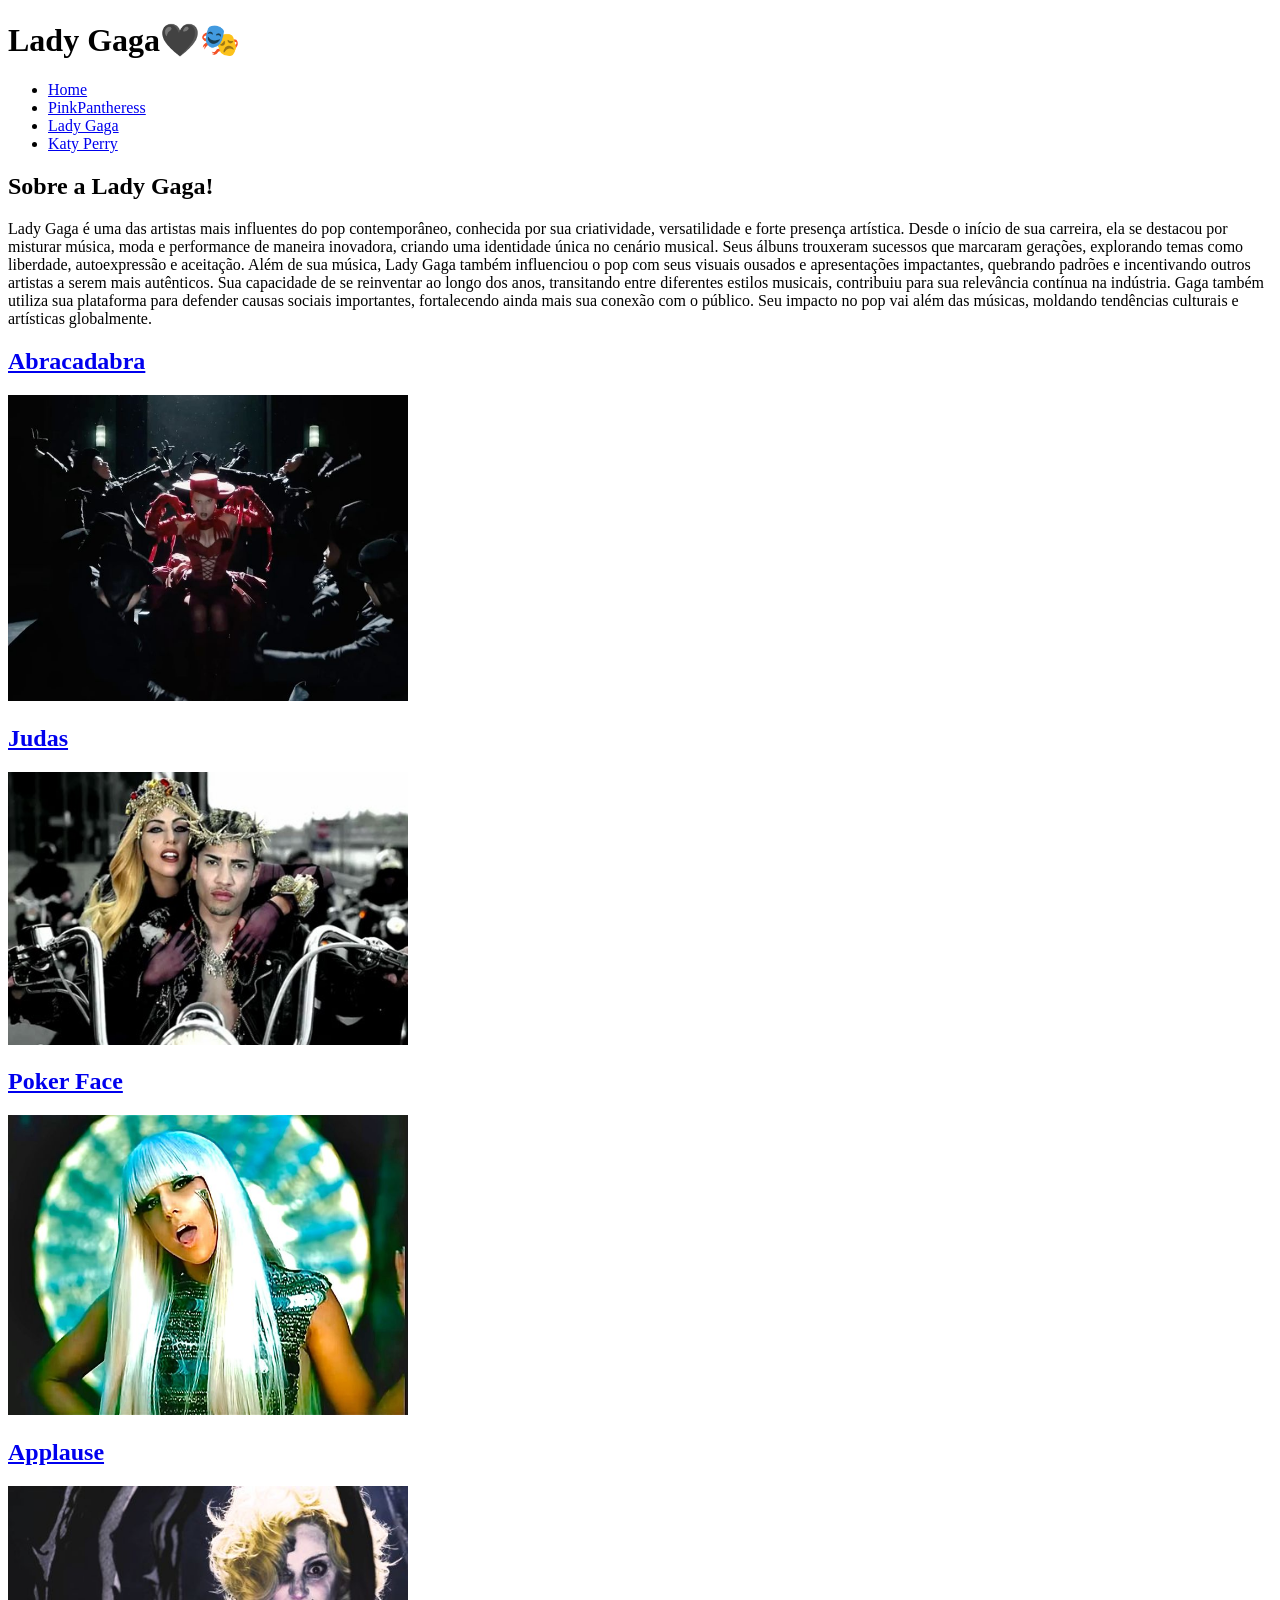
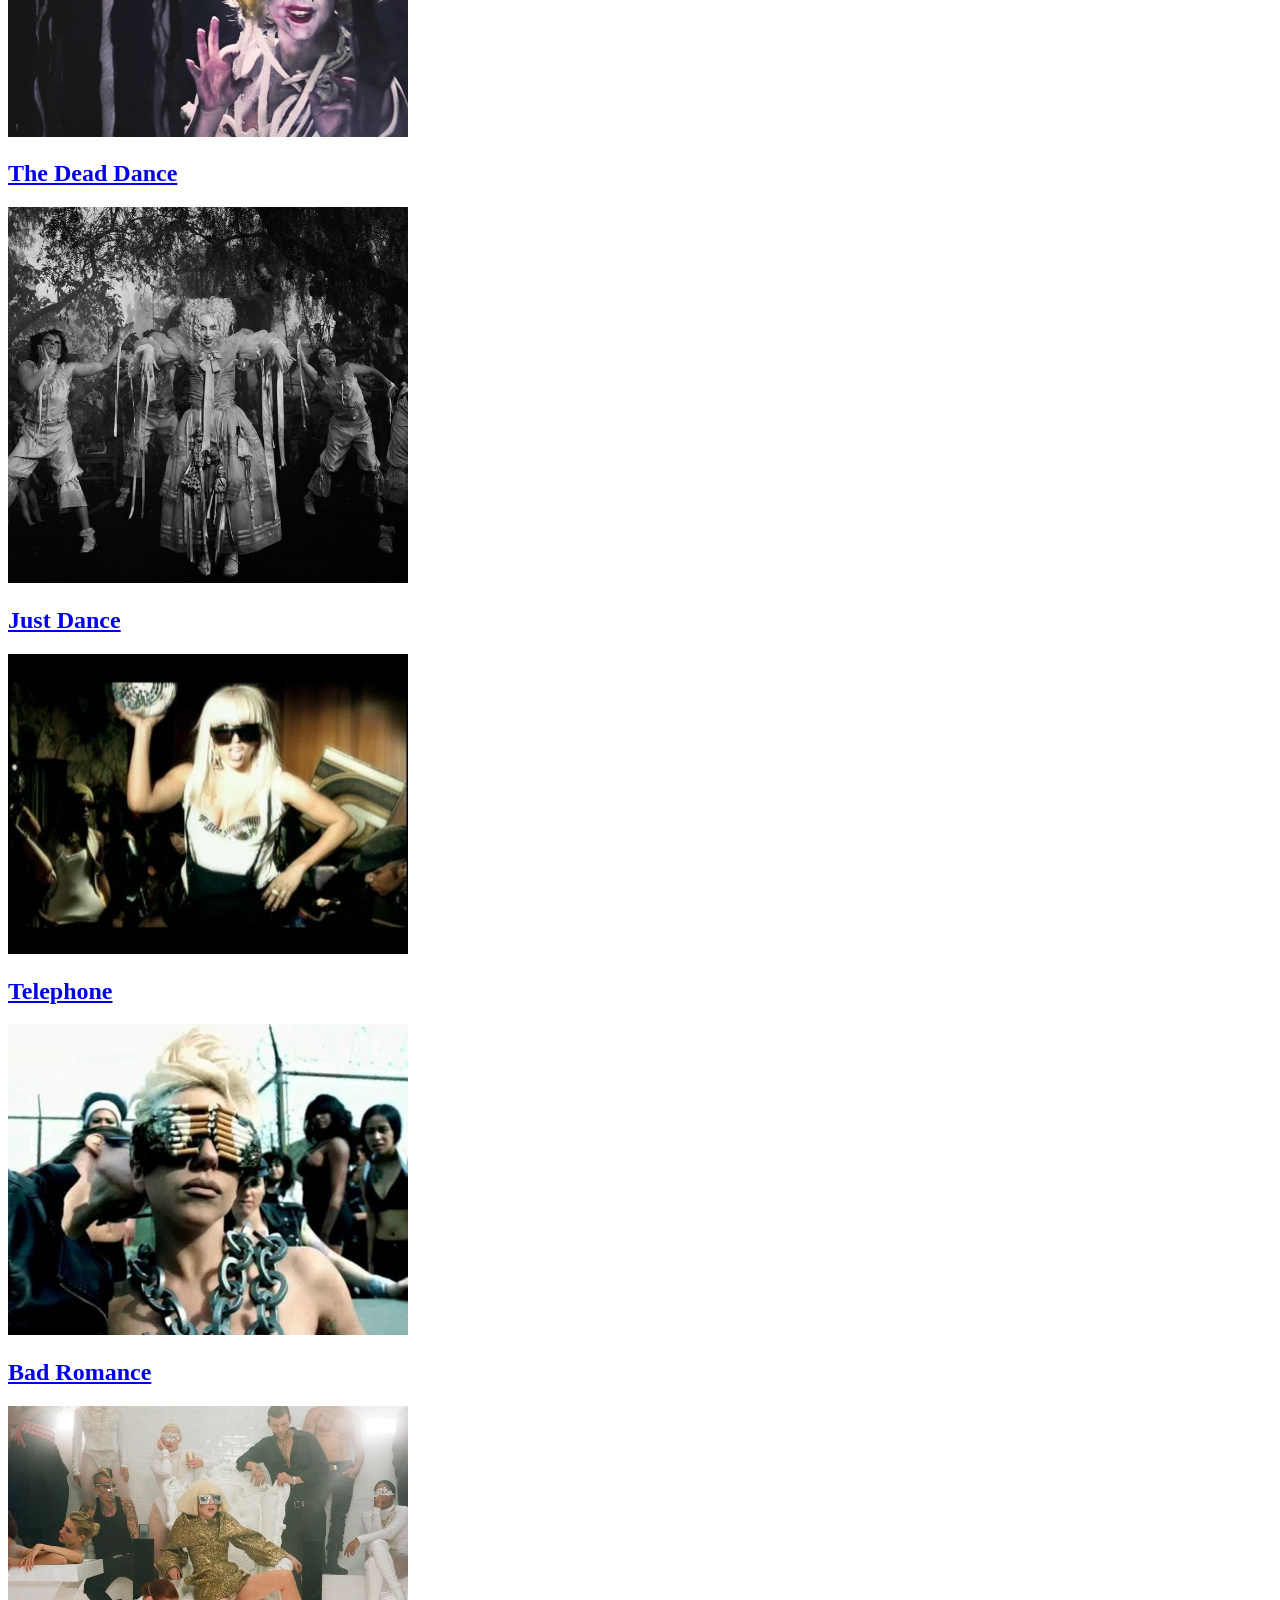
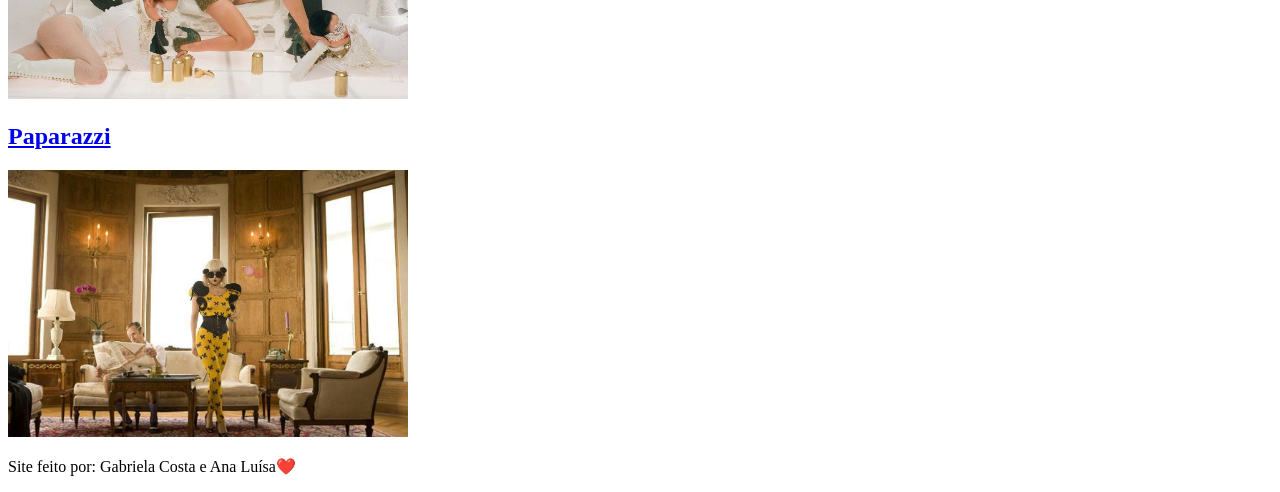
==== gaga.html @ 9b25998e "parte html feita" ====
<!DOCTYPE html>

<html lang="pt-BR">   

<head>
    <meta charset="UTF-8">        
    <title>Lady Gaga</title> 
</head>

<body>

<header>
    <h1>Lady Gaga🖤🎭</h1>
</header>

<nav>
    <ul>
        <li><a href="index.html">Home</a></li>
        <li><a href="pink.html">PinkPantheress</a></li>
        <li><a href="gaga.html">Lady Gaga</a></li>
        <li><a href="katy.html">Katy Perry</a></li>
    </ul>
</nav>

<main>

    <section>
        <h2>Sobre a Lady Gaga!</h2>
        <p>
            Lady Gaga é uma das artistas mais influentes do pop contemporâneo, conhecida por sua criatividade, versatilidade e forte presença artística.
            Desde o início de sua carreira, ela se destacou por misturar música, moda e performance de maneira inovadora, criando uma identidade única no cenário musical.
            Seus álbuns trouxeram sucessos que marcaram gerações, explorando temas como liberdade, autoexpressão e aceitação.
            Além de sua música, Lady Gaga também influenciou o pop com seus visuais ousados e apresentações impactantes, quebrando padrões e incentivando outros artistas a serem mais autênticos.
            Sua capacidade de se reinventar ao longo dos anos, transitando entre diferentes estilos musicais, contribuiu para sua relevância contínua na indústria.
            Gaga também utiliza sua plataforma para defender causas sociais importantes, fortalecendo ainda mais sua conexão com o público.
            Seu impacto no pop vai além das músicas, moldando tendências culturais e artísticas globalmente.
        </p>
    </section>

    <section> 
        <h2>
            <a href="https://youtu.be/vBynw9Isr28?si=fJRaC5XBsi0sITVQ" target="_blank">Abracadabra</a>
        </h2>
        <img src="fotos/abracadabra.jpg" width="400">
    </section>

    <section> 
        <h2>
            <a href="https://youtu.be/wagn8Wrmzuc?si=5hqN9sl-lvaup5RF" target="_blank">Judas</a>
        </h2>
        <img src="fotos/judas.jpg" width="400">
    </section>

    <section> 
        <h2>
            <a href="https://youtu.be/bESGLojNYSo?si=HmK_adF9Mf4ZPeTV" target="_blank">Poker Face</a>
        </h2>
        <img src="fotos/pokerface.jpg" width="400">
    </section>

    <section>
        <h2>
            <a href="https://youtu.be/pco91kroVgQ?si=EuqEdU8BCLAqUnqn" target="_blank">Applause</a>
        </h2>
        <img src="fotos/applause.jpg" width="400">
    </section>

    <section>
        <h2>
            <a href="https://youtu.be/xGaZBfJOyAc?si=6QmUkoG6dgSW0WWd" target="_blank">The Dead Dance</a>
        </h2>
        <img src="fotos/thedeaddance.jpg" width="400">
    </section>

    <section>
        <h2>
            <a href="https://youtu.be/2Abk1jAONjw?si=3QP3iO5wpREzAl-Z" target="_blank">Just Dance</a>
        </h2>
        <img src="fotos/justdance.jpg" width="400">
    </section>

    <section>
        <h2>
            <a href="https://youtu.be/EVBsypHzF3U?si=9yRzdtqtqwSNDnuE" target="_blank">Telephone</a>
        </h2>
        <img src="fotos/telephone.jpg" width="400">
    </section>

    <section>
        <h2>
            <a href="https://youtu.be/qrO4YZeyl0I?si=rbkNhfrfvvCsQsg_" target="_blank">Bad Romance</a>
        </h2>
        <img src="fotos/badromance.jpg" width="400">
    </section>

    <section>
        <h2>
            <a href="https://youtu.be/d2smz_1L2_0?si=8P5bTNMBaO0eV9N2" target="_blank">Paparazzi</a>
        </h2>
        <img src="fotos/paparazzi.jpg" width="400">
    </section>

</main>

<footer>
    <p>Site feito por: Gabriela Costa e Ana Luísa❤️</p>
</footer>

</body>

</html>
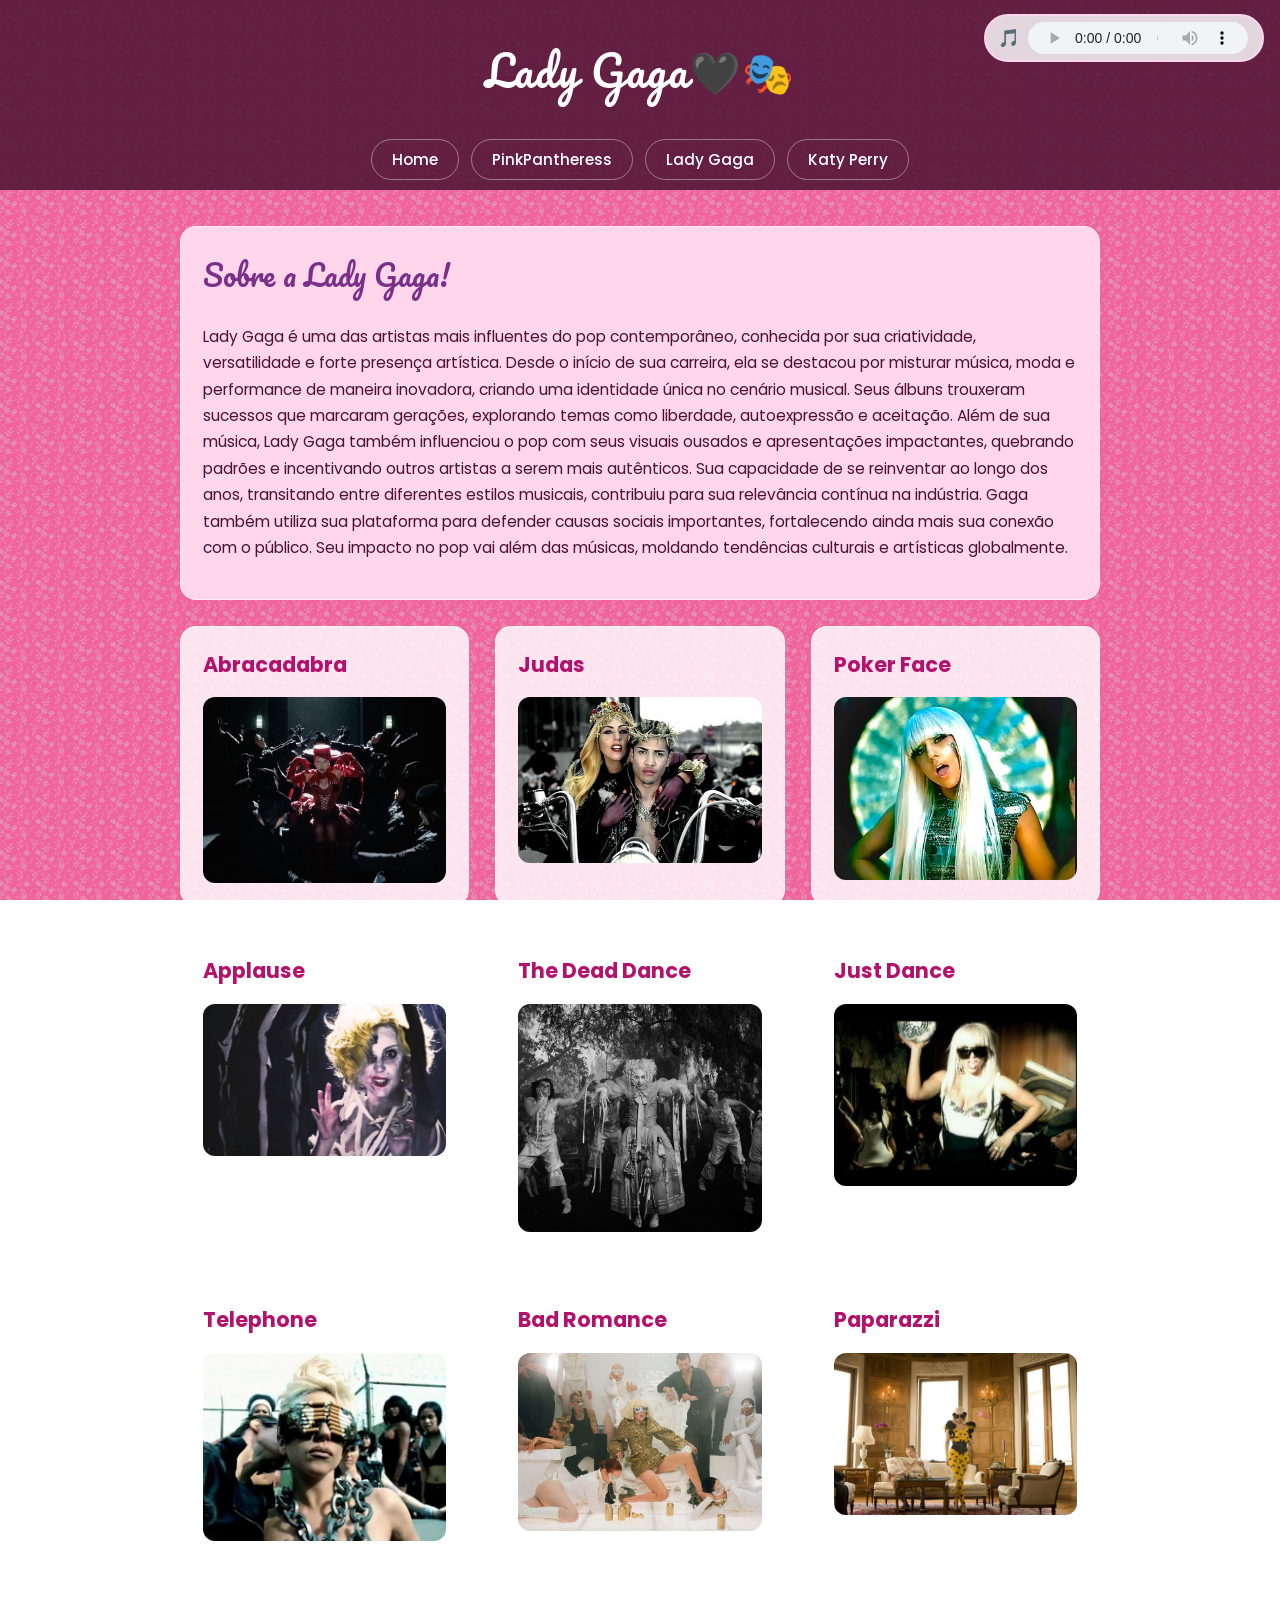
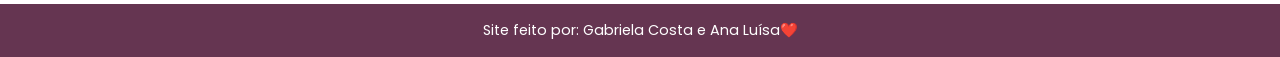
==== commit 715db70e: "arquivo css" ====
--- a/gaga.html
+++ b/gaga.html
@@ -3,11 +3,32 @@
 <html lang="pt-BR">   
 
 <head>
-    <meta charset="UTF-8">        
-    <title>Lady Gaga</title> 
+    <meta charset="UTF-8">
+    <title>Lady Gaga</title>
+    <link rel="stylesheet" href="style.css">
 </head>
 
 <body>
+
+<div class="music-player" aria-label="Player de música de fundo">
+    <span aria-hidden="true">🎵</span>
+    <audio controls loop>
+        <source src="audio/Luxury.mp3" type="audio/mpeg">
+        Seu navegador não suporta áudio.
+    </audio>
+</div>
+
+<div class="sparkles sparkles-left" aria-hidden="true">
+    <span class="sparkle">✨</span>
+    <span class="sparkle">✨</span>
+    <span class="sparkle">✨</span>
+</div>
+
+<div class="sparkles sparkles-right" aria-hidden="true">
+    <span class="sparkle">✨</span>
+    <span class="sparkle">✨</span>
+    <span class="sparkle">✨</span>
+</div>
 
 <header>
     <h1>Lady Gaga🖤🎭</h1>
--- a/style.css
+++ b/style.css
@@ -0,0 +1,262 @@
+@import url('https://fonts.googleapis.com/css2?family=Poppins:wght@400;500;600&family=Pacifico');
+
+:root {
+    --rosa: #e91e8c;
+    --escuro: rgba(74, 18, 51, 0.85);
+    --fundo: rgba(255, 255, 255, 0.82);
+    --texto: #4a1233;
+}
+
+* {
+    box-sizing: border-box;
+}
+
+body {
+    margin: 0;
+    min-height: 100vh;
+    font-family: 'Poppins', sans-serif;
+    color: var(--texto);
+    background-image: url('wallpaper.png');
+    background-repeat: repeat;
+    background-attachment: fixed;
+    background-size: 480px;
+    position: relative;
+}
+
+/* Brilhinhos animados nas laterais */
+
+.sparkles {
+    position: fixed;
+    top: 0;
+    bottom: 0;
+    width: 70px;
+    pointer-events: none;
+    z-index: 1;
+    overflow: hidden;
+}
+
+.sparkles-left {
+    left: 0;
+}
+
+.sparkles-right {
+    right: 0;
+}
+
+.sparkle {
+    position: absolute;
+    font-size: 1.2rem;
+    opacity: 0;
+    animation: brilhar 6s ease-in-out infinite;
+}
+
+.sparkles-left .sparkle:nth-child(1) { left: 20%; top: 80%; animation-delay: 0s; }
+.sparkles-left .sparkle:nth-child(2) { left: 50%; top: 45%; animation-delay: 2s; }
+.sparkles-left .sparkle:nth-child(3) { left: 25%; top: 15%; animation-delay: 4s; }
+
+.sparkles-right .sparkle:nth-child(1) { left: 25%; top: 80%; animation-delay: 1s; }
+.sparkles-right .sparkle:nth-child(2) { left: 50%; top: 45%; animation-delay: 3s; }
+.sparkles-right .sparkle:nth-child(3) { left: 20%; top: 15%; animation-delay: 5s; }
+
+@keyframes brilhar {
+    0% {
+        opacity: 0;
+        transform: translateY(0);
+    }
+    50% {
+        opacity: 1;
+        transform: translateY(-25px);
+    }
+    100% {
+        opacity: 0;
+        transform: translateY(-50px);
+    }
+}
+
+/* Player de música */
+
+.music-player {
+    position: fixed;
+    top: 14px;
+    right: 16px;
+    z-index: 20;
+    display: flex;
+    align-items: center;
+    gap: 8px;
+    background: var(--fundo);
+    border: 2px solid #ffd6ea;
+    border-radius: 999px;
+    padding: 6px 14px 6px 12px;
+}
+
+.music-player span {
+    font-size: 1.1rem;
+}
+
+.music-player audio {
+    height: 32px;
+    max-width: 220px;
+}
+
+/* Cabeçalho e navegação */
+
+header {
+    background: var(--escuro);
+    text-align: center;
+    padding: 34px 90px 22px;
+    position: relative;
+    z-index: 5;
+}
+
+header h1 {
+    margin: 0;
+    font-family: 'Pacifico', cursive;
+    font-weight: 400;
+    font-size: 2.6rem;
+    color: #fff;
+    letter-spacing: 1px;
+}
+
+nav {
+    position: sticky;
+    top: 0;
+    z-index: 15;
+    background: var(--escuro);
+}
+
+nav ul {
+    list-style: none;
+    margin: 0;
+    padding: 10px 90px;
+    display: flex;
+    flex-wrap: wrap;
+    justify-content: center;
+    gap: 12px;
+}
+
+nav a {
+    display: inline-block;
+    color: #fff;
+    text-decoration: none;
+    font-weight: 500;
+    font-size: 0.95rem;
+    padding: 8px 20px;
+    border-radius: 999px;
+    border: 1px solid rgba(255, 255, 255, 0.4);
+    transition: background 0.2s ease;
+}
+
+nav a:hover,
+nav a:focus-visible {
+    background: var(--rosa);
+    border-color: var(--rosa);
+}
+
+/* Conteúdo principal */
+
+main {
+    position: relative;
+    z-index: 2;
+    max-width: 1100px;
+    margin: 36px auto;
+    padding: 0 90px;
+    display: grid;
+    grid-template-columns: repeat(auto-fill, minmax(230px, 1fr));
+    gap: 26px;
+}
+
+main > section {
+    background: var(--fundo);
+    border-radius: 16px;
+    padding: 22px;
+    border: 1px solid rgba(255, 255, 255, 0.6);
+}
+
+main > section:first-of-type {
+    grid-column: 1 / -1;
+    background: #ffd6ea;
+}
+
+main > section h2 {
+    margin-top: 0;
+    color: #b3116b;
+    font-size: 1.3rem;
+}
+
+main > section:first-of-type h2 {
+    font-family: 'Pacifico', cursive;
+    font-weight: 400;
+    font-size: 1.8rem;
+    color: #7a2f8a;
+}
+
+main > section p {
+    line-height: 1.7;
+    font-size: 0.97rem;
+}
+
+main > section h2 a {
+    color: #b3116b;
+    text-decoration: none;
+    border-bottom: 2px solid transparent;
+}
+
+main > section h2 a:hover {
+    color: var(--rosa);
+    border-color: #ffd76a;
+}
+
+main > section img {
+    display: block;
+    width: 100%;
+    height: auto;
+    max-width: 400px;
+    margin: 6px auto 0;
+    border-radius: 12px;
+}
+
+/* Rodapé */
+
+footer {
+    position: relative;
+    z-index: 2;
+    background: var(--escuro);
+    color: #fff;
+    text-align: center;
+    padding: 16px 20px;
+    margin-top: 40px;
+}
+
+footer p {
+    margin: 0;
+    font-size: 0.9rem;
+}
+
+/* Responsividade */
+
+@media (max-width: 720px) {
+    header,
+    nav ul,
+    main {
+        padding-left: 20px;
+        padding-right: 20px;
+    }
+
+    header h1 {
+        font-size: 2rem;
+    }
+
+    main {
+        grid-template-columns: 1fr;
+    }
+
+    .music-player {
+        top: auto;
+        bottom: 12px;
+        right: 12px;
+    }
+
+    .music-player audio {
+        max-width: 150px;
+    }
+}
